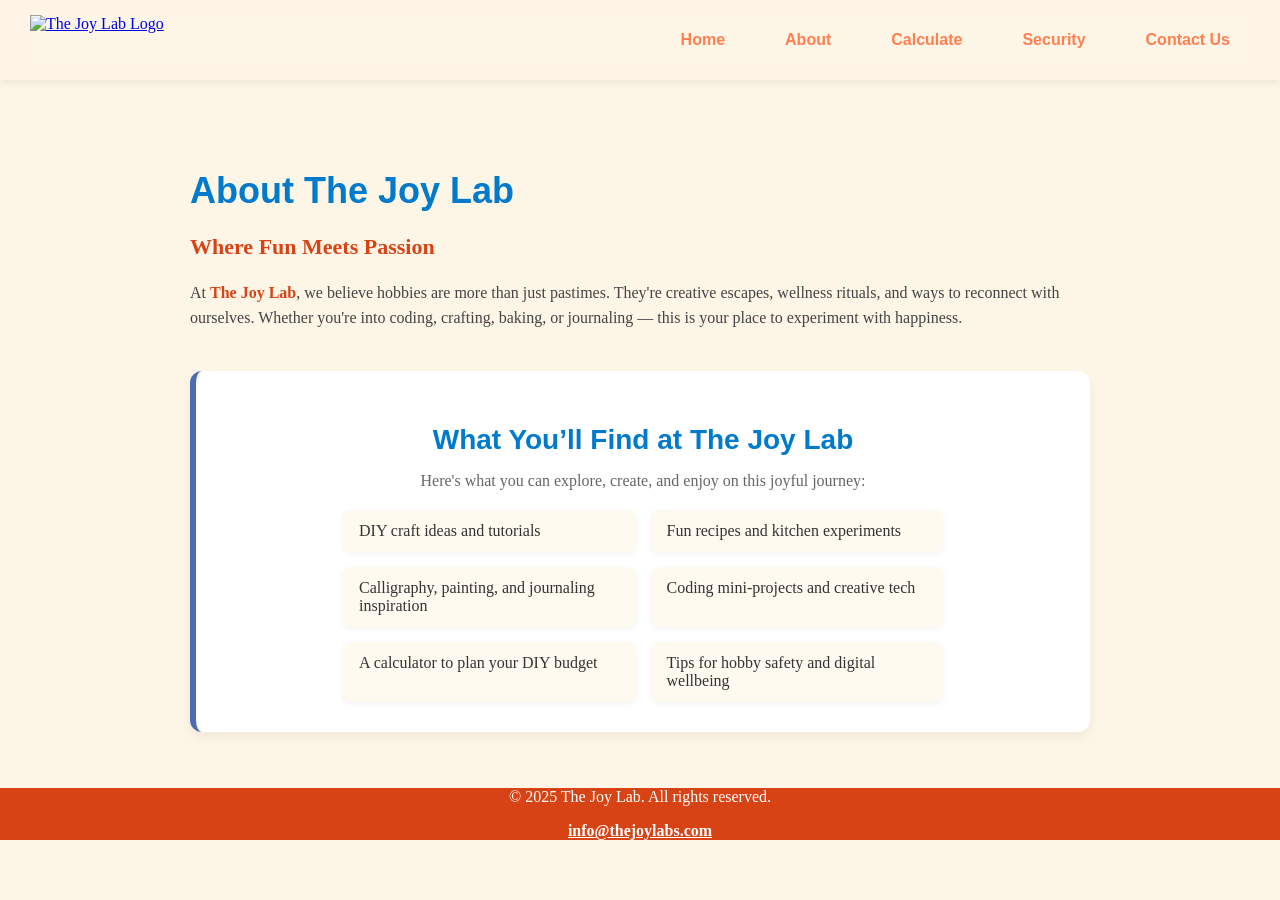
==== about.html @ c98d0c1f "Add files via upload" ====
<!DOCTYPE html>
<html lang="en">
<head>
  <link rel="stylesheet" href="styles.css">
  <meta charset="UTF-8">
  <meta name="viewport" content="width=device-width, initial-scale=1.0">
  <script src="joylab.js" defer></script>
  <title>The Joy Lab </title>
</head>

<body>
<header>  
  <nav>
    <div class="nav-container">
      <a href="index.html" class="logo">
        <img src="media/joylablogo.jpg" alt="The Joy Lab Logo">
      </a>
      <ul>
        <li><a href="index.html">Home</a></li>
        <li><a href="about.html">About</a></li>
        <li><a href="calculator.html">Calculate</a></li>
        <li><a href="security.html">Security</a></li>
        <li><a href="contact.html">Contact Us</a></li>
      </ul>
    </div>
  </nav>
</header>

<main class="about-content">
    <section class="about-intro">
      <h1>About The Joy Lab</h1>
      <h3>Where Fun Meets Passion</h3>
      <p>
        At <strong>The Joy Lab</strong>, we believe hobbies are more than just pastimes. They're creative escapes, wellness rituals, and ways to reconnect with ourselves. 
        Whether you're into coding, crafting, baking, or journaling — this is your place to experiment with happiness.
      </p>
    </section>
    
    <section class="offerings">
      <h2>What You’ll Find at The Joy Lab</h2>
      <p>Here's what you can explore, create, and enjoy on this joyful journey:</p>
      
      <ul class="offer-list">
        <li>DIY craft ideas and tutorials</li>
        <li>Fun recipes and kitchen experiments</li>
        <li>Calligraphy, painting, and journaling inspiration</li>
        <li>Coding mini-projects and creative tech</li>
        <li>A calculator to plan your DIY budget</li>
        <li>Tips for hobby safety and digital wellbeing</li>
      </ul>
    </section>
  </main>

  <!-- Footer -->
  <footer>
    <p>&copy; 2025 The Joy Lab. All rights reserved.</p>
    <p><a href="mailto:info@thejoylabs.com">info@thejoylabs.com</a></p>
  </footer>
</body>
</html>
---- styles.css ----
/*Style rules for body and images*/
body {
  background-color: #fdf5e6;
  font-family: 'Roboto Slab', serif;
  margin: 0;
  padding: 0;
  color: #333;
}

img, video  {
    max-width: 100%;
    display: block;
}

/*Style rule for header*/
header{
    top: 0;
    height: 100px;
}

/* Logo Styling */
.logo img {
  height: 50px; 
  width: auto;
}

/* Navigation Styles */
.nav-container {
  display: flex;
  align-items: center;
  justify-content: space-between;
  background-color: #fdf5e6;
}

nav ul {
  list-style-type: none;
  margin: 0;
  padding: 0;
}

nav ul li {
  display: inline-block;
  margin: 0 20px;
}

nav ul li a {
  text-decoration: none;
  font-family: 'Francois One', sans-serif;
  font-size: large;
  font-weight: bold;
  color: white; 
  transition: color 0.3s;
}

nav ul li a:hover {
  color: white; 
}

/* Showcase Section */
.showcase {
  padding: 40px 20px;
  border-left: 6px solid #4b6cb7;
  margin: 30px;
  background-color: white;
  text-align: center;
}

.showcase h2 {
  font-family: 'Francois One', sans-serif;
  color: #ff7f50;
  font-size: 28px;
  margin-bottom: 10px;
}

.showcase p {
  font-family: 'Roboto Slab', serif;
  color: #555;
  margin-bottom: 30px;
  font-size: 16px;
}

/* Image Grid */
.gallery {
  display: grid;
  grid-template-columns: repeat(3, 1fr); /* 3 equal columns */
  gap: 20px;
  padding: 0 20px;
}

.gallery-item {
  text-align: center;
}

.gallery img {
  width: 100%;
  height: 200px;
  object-fit: cover;
  border-radius: 12px;
  box-shadow: 0 4px 8px rgba(0,0,0,0.1);
  transition: transform 0.3s ease;
}

.gallery img:hover {
  transform: scale(1.05);
}

.offer-list {
  list-style: none;
  padding: 0;
}


footer a {
  color: white;
  font-weight: bold;
}


footer{
  background-color: #d84315;
  text-align: center;
  color: white;
}
/*---------------------------------------------------------------------------------------------------------------------------------------------------*/
/*Styles for About Page*/

nav {
  background-color: #fff4e6;
  padding: 15px 30px;
  box-shadow: 0 4px 6px rgba(0, 0, 0, 0.05);
}

.nav-container {
  display: flex;
  justify-content: space-between;
  align-items: center;
}

.logo img {
  height: 50px;
}

nav ul {
  list-style: none;
  display: flex;
  gap: 20px;
  margin: 0;
  padding: 0;
}

nav ul li a {
  text-decoration: none;
  font-family: 'Francois One', sans-serif;
  color: #ff7f50;
  font-size: 16px;
}

nav ul li a.active,
nav ul li a:hover {
  color: #d84315;
  border-bottom: 2px solid #d84315;
}

.about-content {
  max-width: 900px;
  margin: 0 auto;
  padding: 40px 20px;
}

.about-intro h1 {
  font-family: 'Francois One', sans-serif;
  font-size: 36px;
  color: #007acc;
  margin-bottom: 10px;
}

.about-intro p strong{
  color: #d84315;
}

.about-intro h3 {
  font-size: 22px;
  color: #d84315;
  margin-bottom: 20px;
}

.about-intro p {
  font-size: 16px;
  color: #444;
  line-height: 1.6;
}

.offerings {
  background-color: white;
  border-left: 6px solid #4b6cb7;
  padding: 30px;
  margin-top: 40px;
  border-radius: 12px;
  box-shadow: 0 6px 12px rgba(0, 0, 0, 0.05);
}

.offerings h2 {
  font-family: 'Francois One', sans-serif;
  font-size: 28px;
  color: #007acc;
  margin-bottom: 10px;
  text-align: center;
}

.offerings p {
  text-align: center;
  color: #666;
  margin-bottom: 20px;
}

.offer-list {
  list-style: none;
  padding: 0;
  display: grid;
  grid-template-columns: 1fr 1fr;
  gap: 15px;
  max-width: 600px;
  margin: 0 auto;
}

.offer-list li {
  background-color: #fffaf0;
  padding: 12px 16px;
  border-radius: 8px;
  font-size: 16px;
  box-shadow: 0 2px 6px rgba(0, 0, 0, 0.05);
  transition: transform 0.2s ease;
}

.offer-list li:hover {
  transform: translateY(-4px);
}


/*---------------------------------------------------------------------------------------------------------------------------------------------------*/
/*Styles for Calculator page*/
.calculator-intro {
  font-size: 1.2rem;
  color: #444;
  margin-bottom: 1rem;
  padding: 0.5rem 1rem;
  background-color: #f3faff;
  border-left: 5px solid #3399cc;
  border-radius: 8px;
}

.calculator-note {
  font-size: 1rem;
  color: #555;
  margin-top: 1.2rem;
  padding: 0.5rem 1rem;
  background-color: #fff8ef;
  border-left: 5px solid #ffbb66;
  border-radius: 8px;
}



.calc-container {
  display: flex;
  border: 6px solid #4b6cb7;
  justify-content: space-between;
  align-items: flex-start;
  gap: 30px;
  padding: 20px;
  flex-wrap: wrap; 
}

.calc-container h2{
  color: #0077cc;
}

.calc-container article {
  flex: 1 1 60%;
  max-width: 600px;
}

.calc-container aside {
  flex: 1 1 35%;
  max-width: 350px;
  background-color: #fdf5e6;
  padding: 15px 20px;
  border: 2px solid #ffb347;
  border-radius: 10px;
  box-shadow: 0 0 10px rgba(255, 183, 77, 0.3);
}

.calc-container label{
  color: #d84315;
}

#additem{
  background-color: #0077cc;
}

aside h3 {
  margin-top: 0;
}

#itemList {
  list-style-type: disc;
  padding-left: 20px;
}


/*---------------------------------------------------------------------------------------------------------------------------------------------------*/
/* styles for security page*/
.browser-info h2{
  color: #d84315;
}
.intro-security {
  background-color: #f9f9ff;
  border-left: 6px solid #4b6cb7;
  padding: 20px;
  margin: 20px;
  border-radius: 10px;
  font-family: 'Segoe UI', sans-serif;
  box-shadow: 0 2px 8px rgba(0, 0, 0, 0.05);
}

.intro-security h2 {
  color: #4b6cb7;
  font-size: 24px;
  margin-bottom: 10px;
}

.intro-security h3 {
  color: #333;
  margin-top: 15px;
}

.intro-security p {
  color: #555;
  line-height: 1.6;
}

.intro-security ul {
  list-style: none;
  padding-left: 0;
  margin-top: 10px;
}

.intro-security li {
  padding: 10px 0;
  border-bottom: 1px solid #e0e0e0;
}

.intro-security li strong {
  color: #d84315;
}

.intro-security strong{
  color: #d84315;
}

.intro-security h3{
  color: #4b6cb7;
}

.security-resources h2{
  color: #d84315;
}


/*---------------------------------------------------------------------------------------------------------------------------------------------------*/
/*Styles for Contact Page*/
.contact-info-bar {
  background-color: #ffe9d6;
  color: #333;
  text-align: center;
  padding: 10px 15px;
  font-size: 1rem;
  font-family: 'Segoe UI', Tahoma, Geneva, Verdana, sans-serif;
  border-bottom: 2px solid #f4a261;
}

.contact-info-bar a {
  color: #0077cc;
  text-decoration: none;
}

.contact-info-bar a:hover {
  text-decoration: underline;
}


.form-section {
  max-width: 700px;
  margin: 50px;
  padding: 2rem;
  background-color: #ffffff;
  border-radius: 12px;
  box-shadow: 0 0 10px rgba(0,0,0,0.1);
  border-left: 6px solid #4b6cb7
}

form label, form legend {
  display: block;
  margin-top: 1rem;
  font-weight: bold;
}

input, select, textarea {
  width: 100%;
  padding: 0.75em;
  margin-top: 0.5em;
  border: 1px solid #ccc;
  border-radius: 6px;
}

fieldset {
  border: none;
  padding: 0;
}

button {
  margin-top: 1.5rem;
  background-color: #007acc;
  color: white;
  padding: 0.8em 1.5em;
  border: none;
  border-radius: 6px;
  cursor: pointer;
}

button:hover {
  background-color: #005f99;
}

#formMsg {
  margin-top: 1rem;
  font-weight: bold;
}

h1{
  color: #007acc;
}

fieldset label {
  display: inline-flex;
  align-items: center;
  gap: 0.5em;
  margin-bottom: 0.5em;
}

.map-section {
  max-width: 700px;
  margin: 50px;
  padding: 1rem;
  background-color: #f5f5f5;
  border-radius: 10px;
  box-shadow: 0 0 8px rgba(0,0,0,0.1);
  text-align: center;
  border-left: 6px solid #4b6cb7
}

.map-section h2 {
  margin-bottom: 1rem;
  color: #007acc;
}

.map-container iframe {
  border-radius: 10px;
}

.contactparagraph{
  font-size: larger;
  font-weight: bold;
  color: orangered;
}


/*Feedback Form*/
.feedback-section {
  max-width: 600px;
  margin: 50px;
  padding: 1.5rem 2rem;
  background-color: white;
  border-radius: 8px;
  box-shadow: 0 0 10px rgba(0,0,0,0.1);
  font-family: Arial, sans-serif;
  border-left: 6px solid #4b6cb7
}

.feedback-section h2 {
  color: #007acc;
  margin-bottom: 1rem;
  text-align: center;
}

.feedback-section form label {
  display: block;
  margin-top: 1rem;
  font-weight: bold;
}

.feedback-section form input[type="text"],
.feedback-section form input[type="email"],
.feedback-section form textarea {
  width: 100%;
  padding: 0.6rem;
  margin-top: 0.3rem;
  border: 1px solid #ccc;
  border-radius: 5px;
  font-size: 1rem;
  font-family: inherit;
  resize: vertical;
}

.feedback-section form button {
  margin-top: 1.5rem;
  background-color: #007acc;
  color: white;
  border: none;
  padding: 0.8rem 1.5rem;
  border-radius: 5px;
  cursor: pointer;
  width: 100%;
  font-size: 1.1rem;
  transition: background-color 0.3s ease;
}

.feedback-section form button:hover {
  background-color: #005f99;
}

.feedback-section #fbMessage {
  margin-top: 1rem;
  font-weight: bold;
  text-align: center;
}
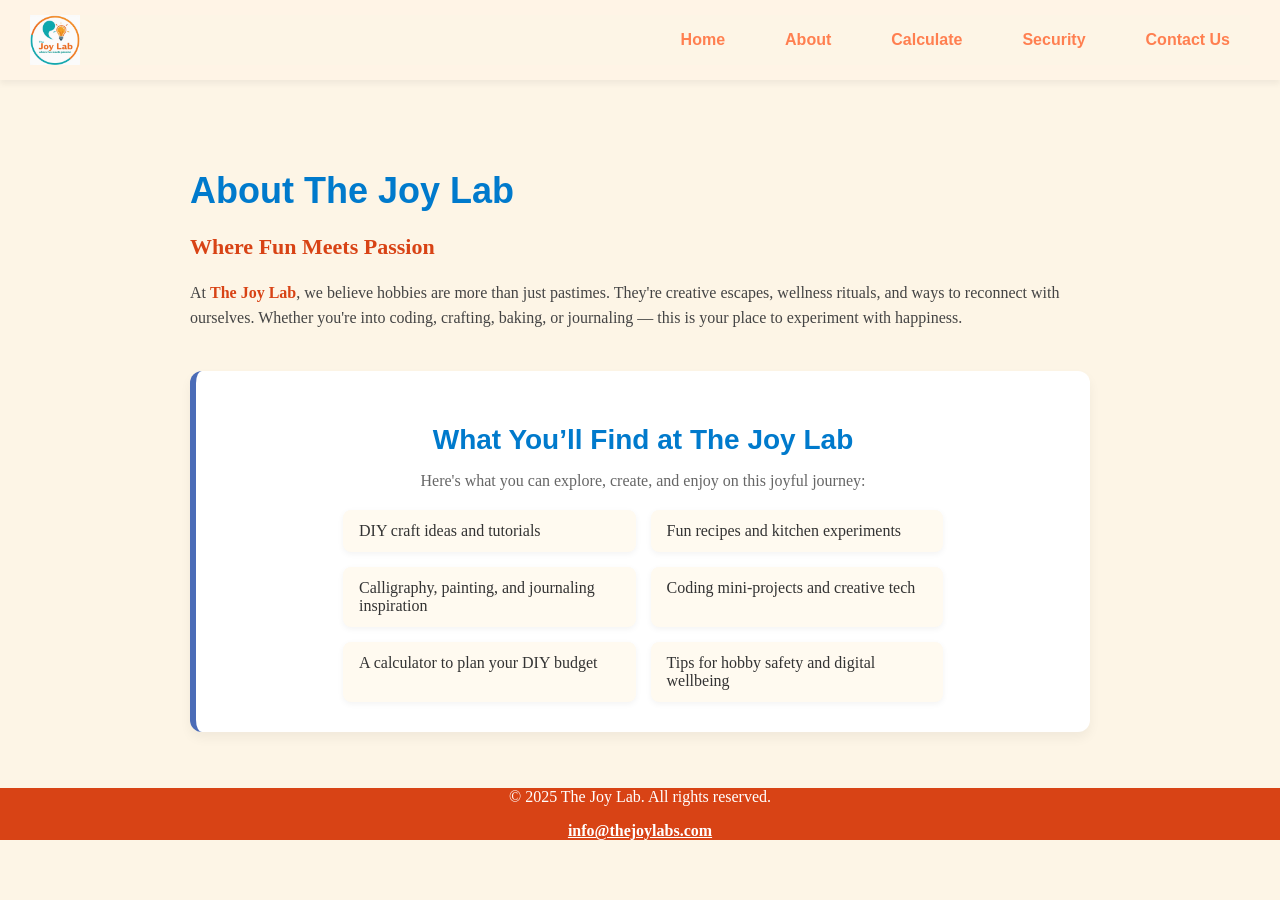
==== commit ebbf7590: "Update about.html images path changed" ====
--- a/about.html
+++ b/about.html
@@ -13,7 +13,7 @@
   <nav>
     <div class="nav-container">
       <a href="index.html" class="logo">
-        <img src="media/joylablogo.jpg" alt="The Joy Lab Logo">
+        <img src="joylablogo.jpg" alt="The Joy Lab Logo">
       </a>
       <ul>
         <li><a href="index.html">Home</a></li>
@@ -57,4 +57,5 @@
     <p><a href="mailto:info@thejoylabs.com">info@thejoylabs.com</a></p>
   </footer>
 </body>
-</html>+
+</html>
